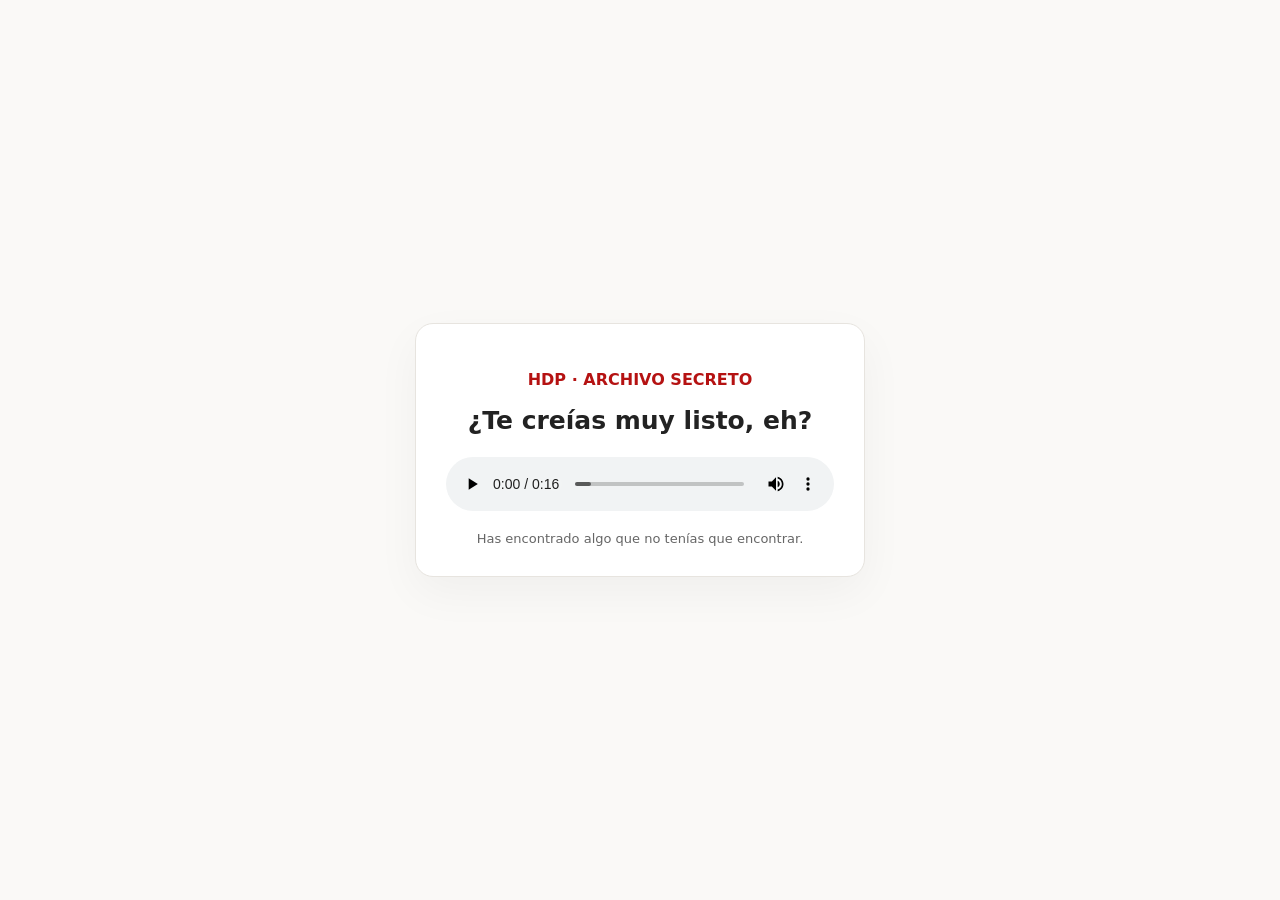
==== secreto/index.html @ 7b41565a "Quitar temporalmente plataformas y actualizar imagenes" ====
<!doctype html><html lang="es"><head><meta charset="utf-8"><meta name="viewport" content="width=device-width,initial-scale=1"><meta name="theme-color" content="#faf9f7"><title>¿Qué has encontrado? · HdP</title><style>body{margin:0;min-height:100vh;display:grid;place-items:center;background:#faf9f7;color:#222;font-family:system-ui,sans-serif}.player{width:min(450px,calc(100% - 36px));background:#fff;border:1px solid #e7e4df;border-radius:18px;padding:30px;box-sizing:border-box;text-align:center;box-shadow:0 16px 45px #0000000b}h1{font-size:25px;line-height:1.25;margin:0 0 20px}audio{width:100%}.hint{font-size:13px;color:#666;margin:16px 0 0}.red{color:#b51212;font-weight:800}</style></head><body><main class="player"><p class="red">HDP · ARCHIVO SECRETO</p><h1>¿Te creías muy listo, eh?</h1><audio controls preload="metadata" aria-label="Mensaje secreto de Hoy Dormimos Poco"><source src="../assets/secreto-hdp.mp3" type="audio/mpeg">Tu navegador no admite reproducción de audio.</audio><p class="hint">Has encontrado algo que no tenías que encontrar.</p></main></body></html>
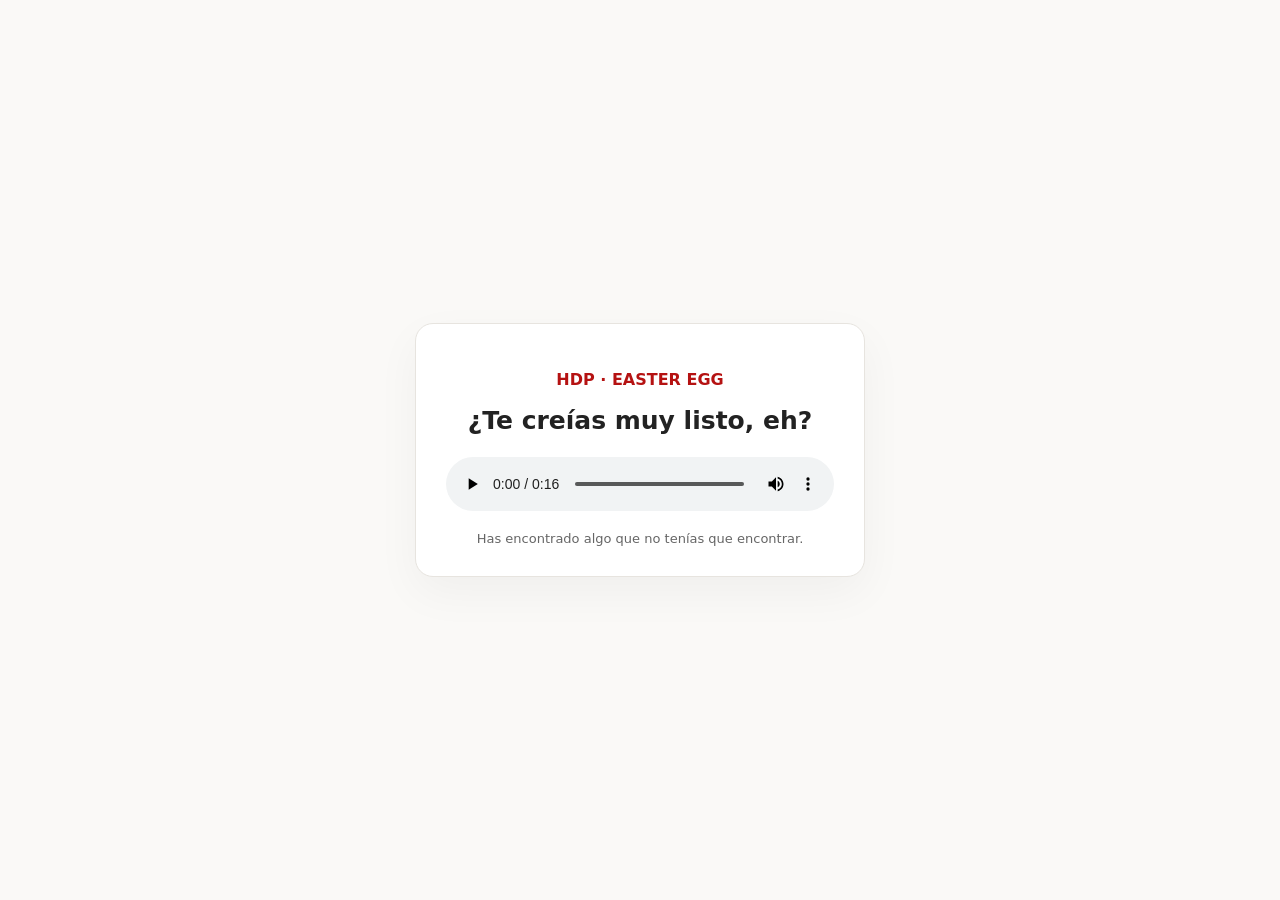
==== commit 864de197: "Cambios visuales" ====
--- a/secreto/index.html
+++ b/secreto/index.html
@@ -1 +1 @@
-<!doctype html><html lang="es"><head><meta charset="utf-8"><meta name="viewport" content="width=device-width,initial-scale=1"><meta name="theme-color" content="#faf9f7"><title>¿Qué has encontrado? · HdP</title><style>body{margin:0;min-height:100vh;display:grid;place-items:center;background:#faf9f7;color:#222;font-family:system-ui,sans-serif}.player{width:min(450px,calc(100% - 36px));background:#fff;border:1px solid #e7e4df;border-radius:18px;padding:30px;box-sizing:border-box;text-align:center;box-shadow:0 16px 45px #0000000b}h1{font-size:25px;line-height:1.25;margin:0 0 20px}audio{width:100%}.hint{font-size:13px;color:#666;margin:16px 0 0}.red{color:#b51212;font-weight:800}</style></head><body><main class="player"><p class="red">HDP · ARCHIVO SECRETO</p><h1>¿Te creías muy listo, eh?</h1><audio controls preload="metadata" aria-label="Mensaje secreto de Hoy Dormimos Poco"><source src="../assets/secreto-hdp.mp3" type="audio/mpeg">Tu navegador no admite reproducción de audio.</audio><p class="hint">Has encontrado algo que no tenías que encontrar.</p></main></body></html>+<!doctype html><html lang="es"><head><meta charset="utf-8"><meta name="viewport" content="width=device-width,initial-scale=1"><meta name="theme-color" content="#faf9f7"><title>HdP Easter Egg</title><style>body{margin:0;min-height:100vh;display:grid;place-items:center;background:#faf9f7;color:#222;font-family:system-ui,sans-serif}.player{width:min(450px,calc(100% - 36px));background:#fff;border:1px solid #e7e4df;border-radius:18px;padding:30px;box-sizing:border-box;text-align:center;box-shadow:0 16px 45px #0000000b}h1{font-size:25px;line-height:1.25;margin:0 0 20px}audio{width:100%}.hint{font-size:13px;color:#666;margin:16px 0 0}.red{color:#b51212;font-weight:800}</style></head><body><main class="player"><p class="red">HDP · EASTER EGG</p><h1>¿Te creías muy listo, eh?</h1><audio controls preload="metadata" aria-label="Mensaje secreto de Hoy Dormimos Poco"><source src="../assets/secreto-hdp.mp3" type="audio/mpeg">Tu navegador no admite reproducción de audio.</audio><p class="hint">Has encontrado algo que no tenías que encontrar.</p></main></body></html>
